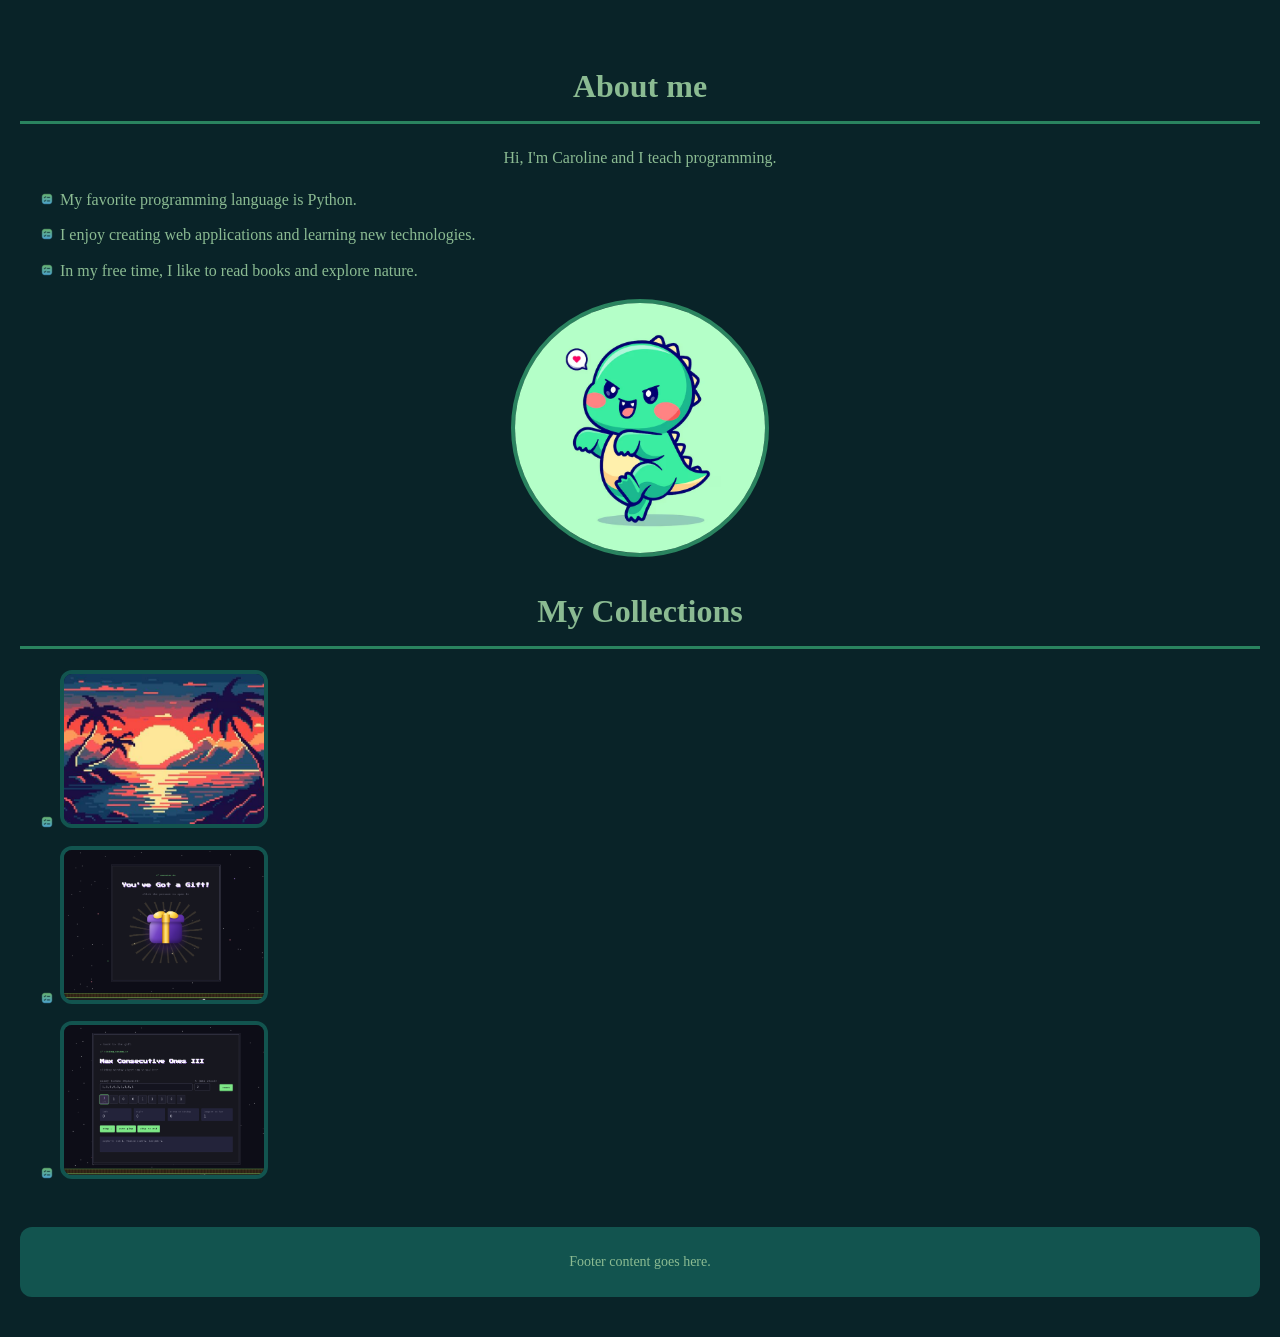
==== index.html @ ae976c07 "Initial commit: add portfolio website Co-Authored-By: Claude Sonnet 5 <noreply@anthropic.com>" ====
<!DOCTYPE html>
    <head>
        <link rel="stylesheet" href="style.css">
        <title>Main Page</title>
    </head>
    <!-- <nav>
        <ul>
            <li><a href="index.html">Home</a></li>
            <li><a href="about.html">Collections</a></li>
            <li><a href="contact.html">Contacts</a></li>
        </ul>
    </nav> -->

    <body>
        <main>
            <h1>About me</h1>
            <p>Hi, I'm Caroline and I teach programming.</p>
            <p>
                <ul>
                    <li>My favorite programming language is Python.</li>
                    <li>I enjoy creating web applications and learning new technologies.</li>
                    <li>In my free time, I like to read books and explore nature.</li>
                </ul>
            </p>
            <p><img class="avatar" src="assets/cartoon.avif" alt="Caroline"></p>

            <h1>My Collections</h1>
            <ul>
                <li>
                    <a href="collection/collection1.html">
                        <img class="collection-thumb" src="assets/collection1-demo.jpg" alt="Collection 1">
                    </a>
                </li>
                <li>
                    <a href="collection/collection2.html">
                        <img class="collection-thumb" src="assets/collection2-demo.png" alt="Collection 2">
                    </a>
                </li>
                <li>
                    <a href="collection/collection3.html">
                        <img class="collection-thumb" src="assets/collection3-demo.png" alt="Collection 3">
                    </a>
                </li>
            </ul>
        </main>

    </body>
    <footer>
        <p>Footer content goes here.</p>
    </footer>
</html>
---- style.css ----
body {
    background-color: #092328;
    color: #8BBB92;
    font-family: Georgia, serif;
    line-height: 1.6;
    text-align: center;
    margin: 0;
    padding: 40px 20px;
}

h1 {
    color: #8BBB92;
    border-bottom: 3px solid #2A835F;
    padding-bottom: 8px;
}
.avatar {
    max-width: 250px;
    border-radius: 50%;
    border: 4px solid #2A835F;

}
.collection-thumb{
    width: 200px;
    height: 150px;
    object-fit: cover;
    border-radius: 12px;
    border: 4px solid #12544F;
}

a:hover .collection-thumb {
    border-color: #8BBB92;
}

ul {
    list-style: url("assets/checklist.png");
    text-align: left;
}

li {
    margin-bottom: 10px;
}

a {
    color: #8BBB92;
}

a:hover {
    color: #2A835F;
}

footer {
    background-color: #12544F;
    margin-top: 40px;
    padding: 10px;
    border-radius: 12px;
    font-size: 14px;
}
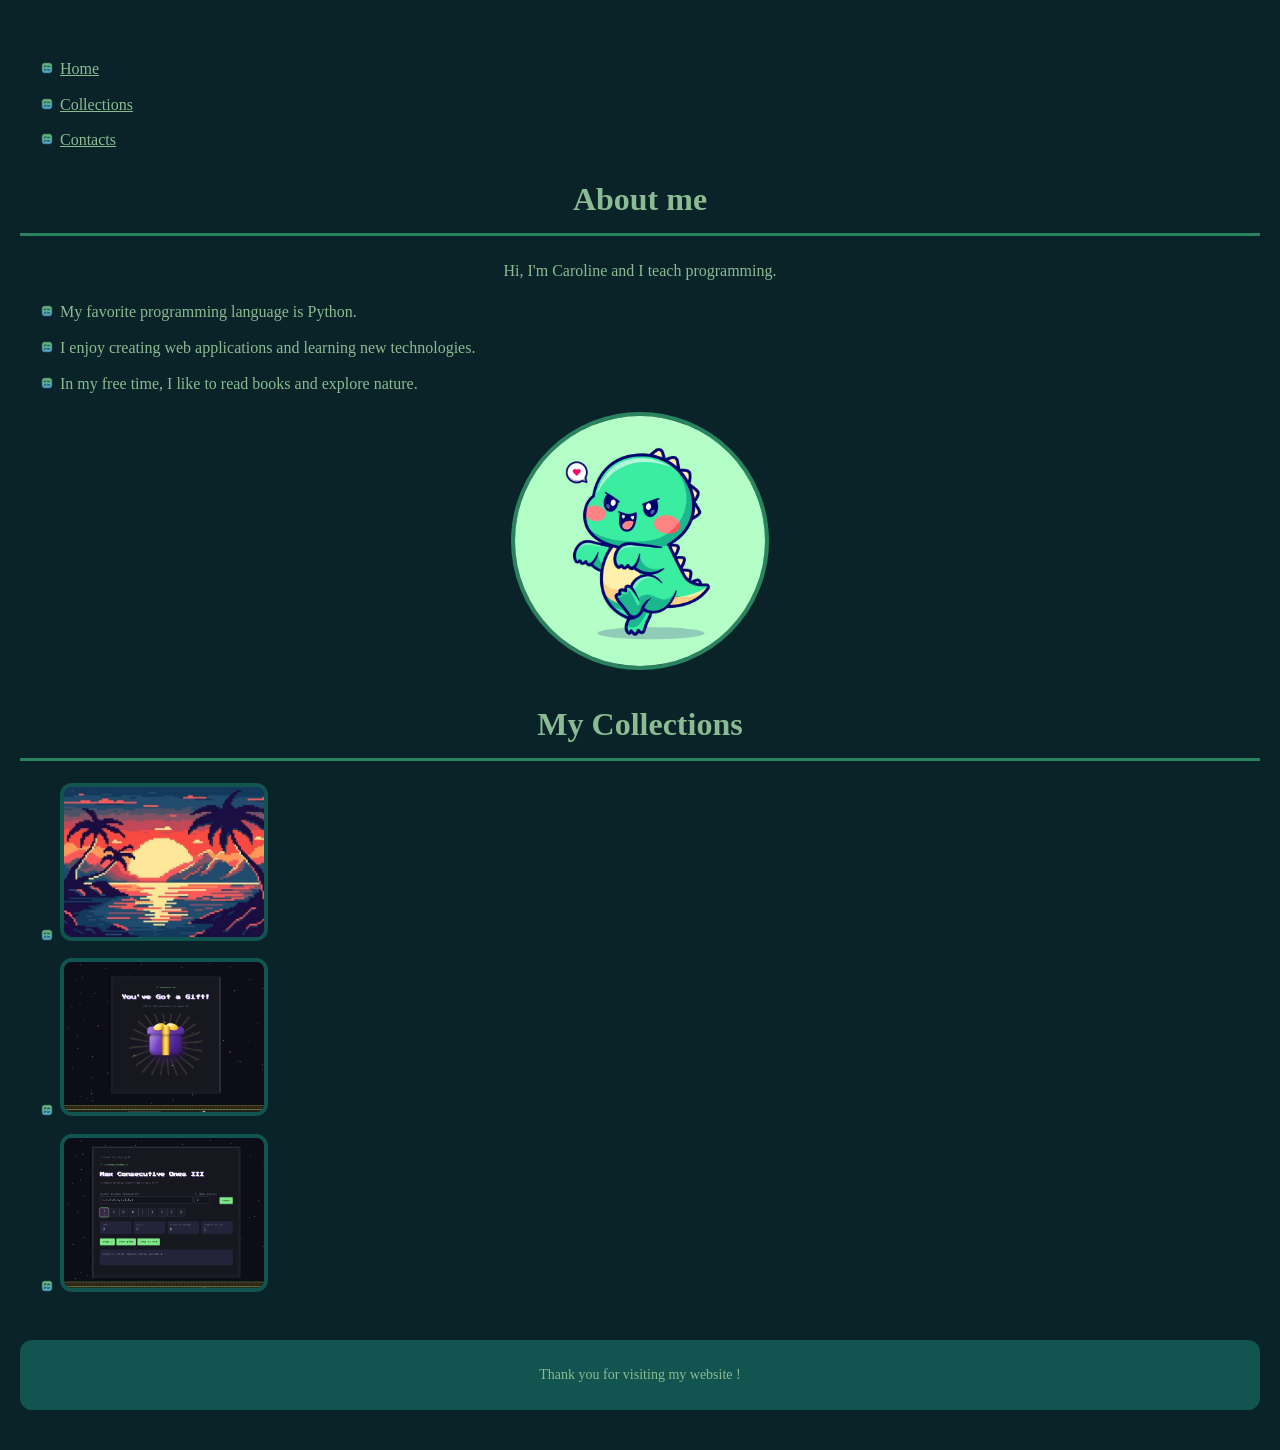
==== commit 8620489a: "update" ====
--- a/index.html
+++ b/index.html
@@ -3,13 +3,13 @@
         <link rel="stylesheet" href="style.css">
         <title>Main Page</title>
     </head>
-    <!-- <nav>
+    <nav>
         <ul>
             <li><a href="index.html">Home</a></li>
             <li><a href="about.html">Collections</a></li>
             <li><a href="contact.html">Contacts</a></li>
         </ul>
-    </nav> -->
+    </nav>
 
     <body>
         <main>
@@ -46,6 +46,6 @@
 
     </body>
     <footer>
-        <p>Footer content goes here.</p>
+        <p>Thank you for visiting my website !</p>
     </footer>
 </html>
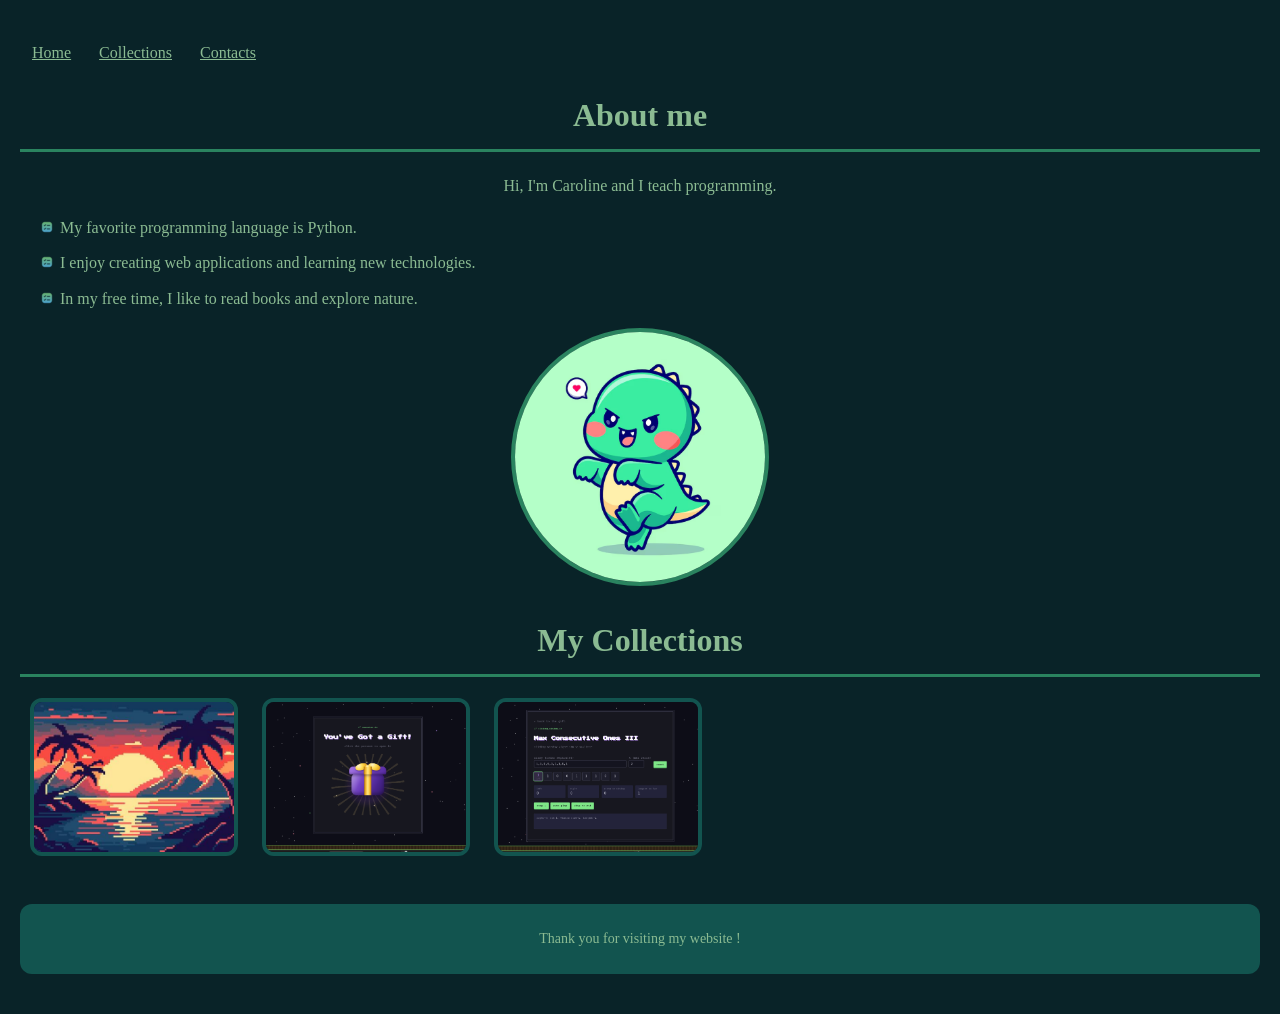
==== commit 55211d6e: "corrected web structure" ====
--- a/index.html
+++ b/index.html
@@ -1,51 +1,61 @@
 <!DOCTYPE html>
+<html lang="en">
     <head>
+        <meta charset="UTF-8">
+        <meta name="viewport" content="width=device-width, initial-scale=1.0">
         <link rel="stylesheet" href="style.css">
         <title>Main Page</title>
+        <nav>
+            <ul>
+                <li><a href="index.html">Home</a></li>
+                <li><a href="about.html">Collections</a></li>
+                <li><a href="contact.html">Contacts</a></li>
+            </ul>
+        </nav>
     </head>
-    <nav>
-        <ul>
-            <li><a href="index.html">Home</a></li>
-            <li><a href="about.html">Collections</a></li>
-            <li><a href="contact.html">Contacts</a></li>
-        </ul>
-    </nav>
+
 
     <body>
         <main>
-            <h1>About me</h1>
-            <p>Hi, I'm Caroline and I teach programming.</p>
-            <p>
+            <div class="about-me-container">
+                <h1>About me</h1>
+                <div class="detail-me">
+                    <p>Hi, I'm Caroline and I teach programming.</p>
+                    <ul>
+                        <li>My favorite programming language is Python.</li>
+                        <li>I enjoy creating web applications and learning new technologies.</li>
+                        <li>In my free time, I like to read books and explore nature.</li>
+                    </ul>
+                </div>
+            </div>
+            <div class="avatar-container">
+                <img class="avatar" src="assets/cartoon.avif" alt="Caroline">
+            </div>
+
+            <div class="collection-container" id="collections">
+                <h1>My Collections</h1>
                 <ul>
-                    <li>My favorite programming language is Python.</li>
-                    <li>I enjoy creating web applications and learning new technologies.</li>
-                    <li>In my free time, I like to read books and explore nature.</li>
+                    <li>
+                        <a href="collection/collection1.html">
+                            <img class="collection-thumb" src="assets/collection1-demo.jpg" alt="Collection 1">
+                        </a>
+                    </li>
+                    <li>
+                        <a href="collection/collection2.html">
+                            <img class="collection-thumb" src="assets/collection2-demo.png" alt="Collection 2">
+                        </a>
+                    </li>
+                    <li>
+                        <a href="collection/collection3.html">
+                            <img class="collection-thumb" src="assets/collection3-demo.png" alt="Collection 3">
+                        </a>
+                    </li>
                 </ul>
-            </p>
-            <p><img class="avatar" src="assets/cartoon.avif" alt="Caroline"></p>
-
-            <h1>My Collections</h1>
-            <ul>
-                <li>
-                    <a href="collection/collection1.html">
-                        <img class="collection-thumb" src="assets/collection1-demo.jpg" alt="Collection 1">
-                    </a>
-                </li>
-                <li>
-                    <a href="collection/collection2.html">
-                        <img class="collection-thumb" src="assets/collection2-demo.png" alt="Collection 2">
-                    </a>
-                </li>
-                <li>
-                    <a href="collection/collection3.html">
-                        <img class="collection-thumb" src="assets/collection3-demo.png" alt="Collection 3">
-                    </a>
-                </li>
-            </ul>
+            </div>
         </main>
 
+        <footer>
+            <p>Thank you for visiting my website !</p>
+        </footer>
     </body>
-    <footer>
-        <p>Thank you for visiting my website !</p>
-    </footer>
 </html>
--- a/style.css
+++ b/style.css
@@ -32,8 +32,36 @@
 }
 
 ul {
+    text-align: left;
+}
+
+.detail-me ul {
     list-style: url("assets/checklist.png");
-    text-align: left;
+}
+
+nav ul {
+    list-style: none;
+    padding: 0;
+    margin: 0 0 24px;
+}
+
+nav li {
+    display: inline-block;
+    margin: 0 12px;
+}
+
+.collection-container {
+    clear: both;
+}
+
+.collection-container ul {
+    list-style: none;
+    padding: 0;
+}
+
+.collection-container li {
+    display: inline-block;
+    margin: 0 10px;
 }
 
 li {
